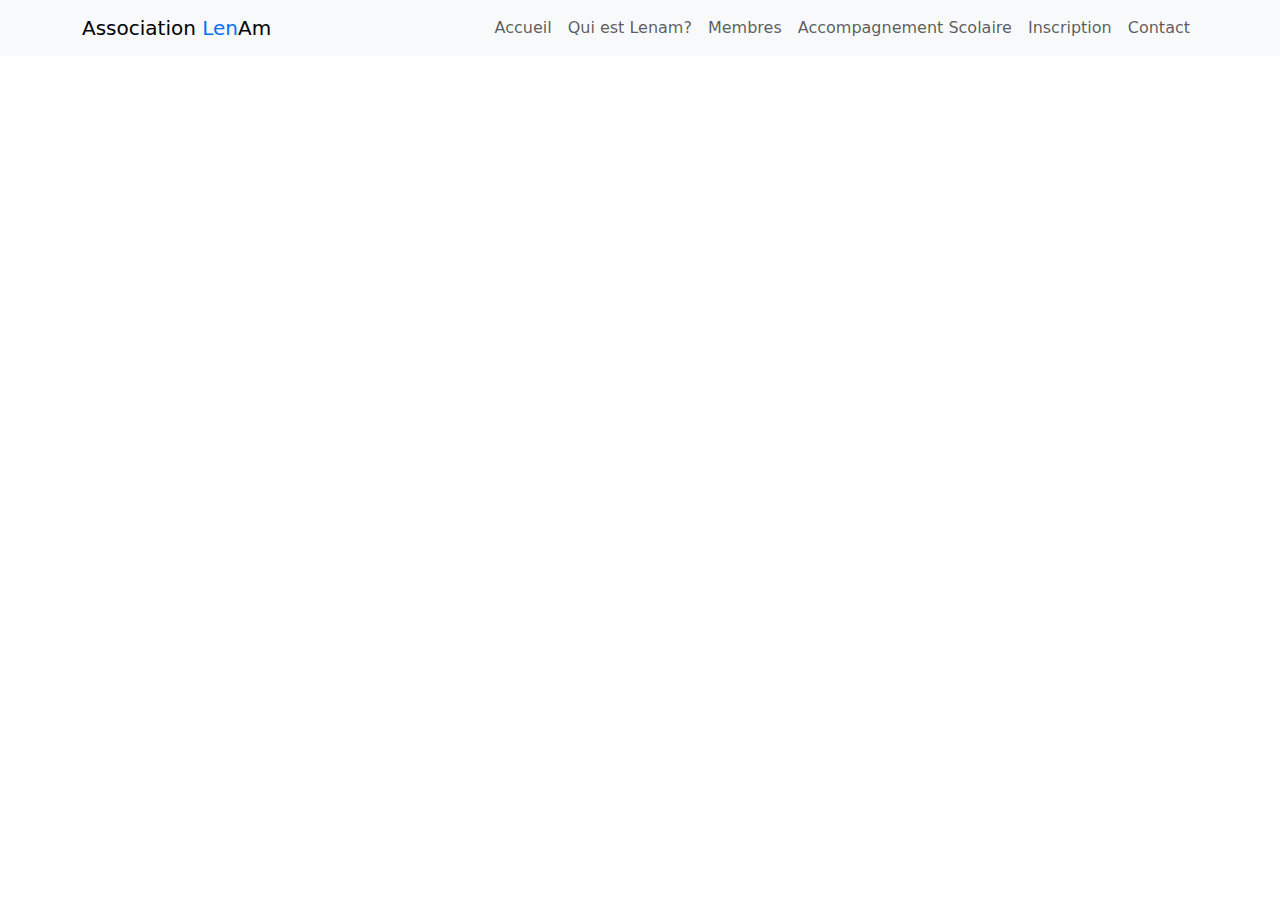
==== Index.html @ febaf5a5 "pub" ====
<!DOCTYPE html>
    <html lang="fr_FR">
        <head>
            <!--META-->
            <meta name="description" content="Accueil - Accueil ...Qui est Lenam ? - ">
            <meta charset="UTF-8">
            <meta http-equiv="X-UA-Compatible" content="IE=edge">
            <meta name="viewport" content="width=device-width, initial-scale=1.0">
            <!-- Bootstrap CSS -->
            <link rel="stylesheet" href="https://cdn.jsdelivr.net/npm/bootstrap-icons@1.7.2/font/bootstrap-icons.css">
            <link href="https://cdn.jsdelivr.net/npm/bootstrap@5.1.3/dist/css/bootstrap.min.css" rel="stylesheet">
            <!-- OUR CSS -->
            <link href="css/style.css" rel="stylesheet">
            <title>ASSOCIATION LENAM</title>
        </head>
        <body>
            <!--Nav-->
            <nav class="navbar navbar-expand-lg navbar-light bg-light fixed-top">
              <div class="container">
                <a class="navbar-brand" href="Index.html">Association <span class="text-primary">Len</span>Am</a>
                <button class="navbar-toggler" type="button" data-bs-toggle="collapse" data-bs-target="#navbarSupportedContent" aria-controls="navbarSupportedContent" aria-expanded="false" aria-label="Toggle navigation">
                  <span class="navbar-toggler-icon"></span>
                </button>
                <div class="collapse navbar-collapse" id="navbarSupportedContent">
                  <ul class="navbar-nav ms-auto mb-2 mb-lg-0"><!-- ms = m - for classes that set margin, s - (start) for classes that set margin-left or padding-left  -->
                    <li class="nav-item">
                      <a class="nav-link" href="Index.html">Accueil</a>
                    </li>
                    <li class="nav-item">
                      <a class="nav-link" href="Pages/Qui-est-Lenam.html">Qui est Lenam?</a>
                    </li>
                    <li class="nav-item">
                      <a class="nav-link" href="Pages/Membres.html">Membres</a>
                    </li>
                    <li class="nav-item">
                      <a class="nav-link" href="#Accompagnement Scolaire">Accompagnement Scolaire</a>
                    </li>
                    <li class="nav-item">
                      <a class="nav-link" href="#Inscription">Inscription</a>
                    </li>
                    <li class="nav-item">
                      <a class="nav-link" href="#Contact">Contact</a>
                    </li>
                  </ul>
                </div>
              </div>
            </nav>
            <!-- END NAV-->
            <!-- Panneau publicitaire -->
            <div id="carouselExampleCaptions" class="carousel slide">
                <div class="carousel-indicators">
                    <button type="button" data-bs-target="#carouselExampleCaptions" data-bs-slide-to="0" class="active" aria-current="true" aria-label="Slide 1"></button>
                    <button type="button" data-bs-target="#carouselExampleCaptions" data-bs-slide-to="1" aria-label="Slide 2"></button>
                    <button type="button" data-bs-target="#carouselExampleCaptions" data-bs-slide-to="2" aria-label="Slide 3"></button>
                </div>
                <div class="carousel-inner">
                    <div class="carousel-item active">
                        <img src="img/thebigchallenge.png" class="d-block w-100" alt="...">
                        <div class="carousel-caption">
                            <h5>Concours "The Big Challenge" <br> du 1er au 15 décembre</h5>
                            <p>Évaluer les connaissances des élèves et la mâitrise des langues avec un jeu-concours.</p>
                            <p><a href="https://www.thebigchallenge.com/fr/teacher/contest/" class="btn btn-primary mt-3">Voir Plus</a></p>
                        </div>
                    </div>
                    <div class="carousel-item">
                        <img src="img/fetedelascience.png" class="d-block w-100" alt="...">
                        <div class="carousel-caption">
                            <h5>LA FÊTE DE LA SCIENCE. <br>OCTOBRE - NOVEMBRE 2023</h5>
                            <br>
                            <p>Le ministère de l'Enseignement supérieur et de la Recherche organise chaque année la Fête de la Science. Cet événement national a pour but de promouvoir la science auprès du grand public. Il lui permet d'aborder gratuitement les sujets scientifiques dans un rapport direct avec ses acteurs.</p>
                            <p><a href="https://www.education.gouv.fr/la-fete-de-la-science-12287" class="btn btn-primary mt-3">Voir Plus</a></p>
                        </div>
                    </div>
                    <div class="carousel-item">
                        <img src="img/walibi.png" class="d-block w-100" alt="...">
                        <div class="carousel-caption">
                            <h5>Walibi le 6/07/2023</h5>
                            <p>Après l'effort le réconfort, Sortie prévue pour le 06/07/2023</p>
                            <p><a href="https://www.walibi.fr/fr/offres-pour-les-groupes?gclid=CjwKCAjwhJukBhBPEiwAniIcNf3JjCBiymu3GFrCdbboQBHFP3o79FPGjR1ll0TzOcKG8zPYqwufCxoC9x8QAvD_BwE&gclsrc=aw.ds" class="btn btn-primary mt-3">Voir Plus</a></p>
                        </div>
                    </div>
                </div>
                <button class="carousel-control-prev" type="button" data-bs-target="#carouselExampleCaptions" data-bs-slide="prev">
                    <span class="carousel-control-prev-icon" aria-hidden="true"></span>
                    <span class="visually-hidden">Précédent</span>
                </button>
                <button class="carousel-control-next" type="button" data-bs-target="#carouselExampleCaptions" data-bs-slide="next">
                    <span class="carousel-control-next-icon" aria-hidden="true"></span>
                    <span class="visually-hidden">Suivant</span>
                </button>
            </div>
            <!--jQuery-->
            <script src="jquery-3.6.0.min.js"></script>
            <!-- Bootstrap JavaScript -->
            <script src="https://cdn.jsdelivr.net/npm/bootstrap@5.1.3/dist/js/bootstrap.bundle.min.js"></script>
        </body>
    </html>
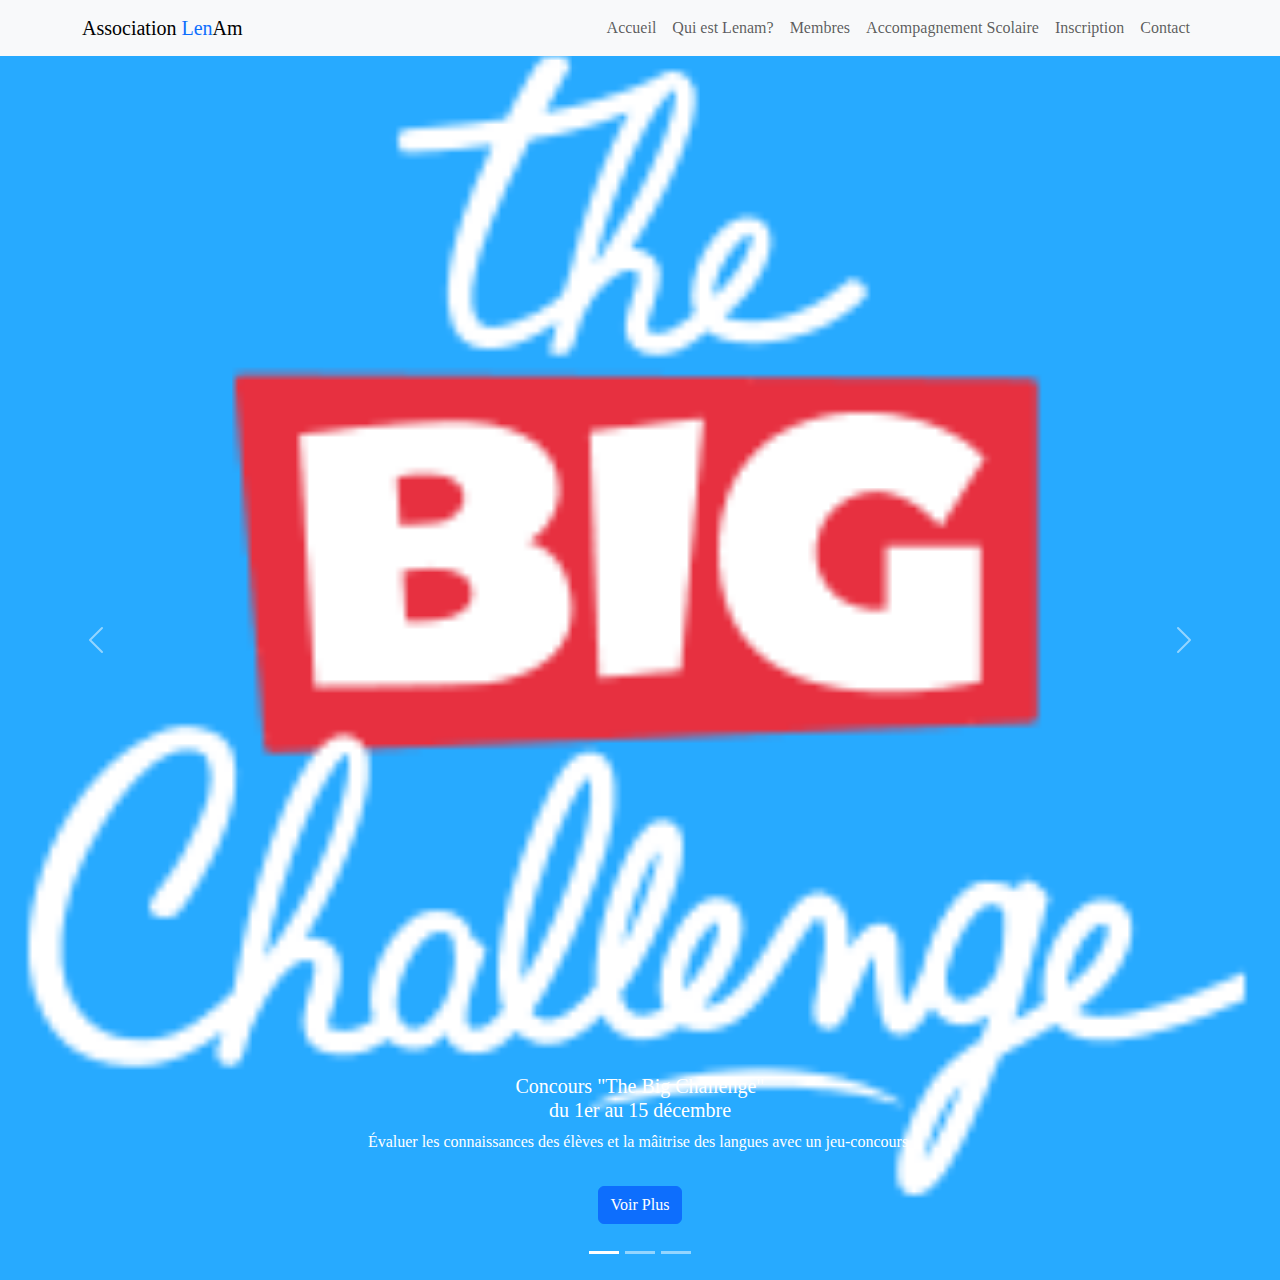
==== commit cd36a6f9: "images" ====
--- a/Index.html
+++ b/Index.html
@@ -55,7 +55,7 @@
                 </div>
                 <div class="carousel-inner">
                     <div class="carousel-item active">
-                        <img src="img/thebigchallenge.png" class="d-block w-100" alt="...">
+                        <img src="images/thebigchallenge.png" class="d-block w-100" alt="...">
                         <div class="carousel-caption">
                             <h5>Concours "The Big Challenge" <br> du 1er au 15 décembre</h5>
                             <p>Évaluer les connaissances des élèves et la mâitrise des langues avec un jeu-concours.</p>
@@ -63,7 +63,7 @@
                         </div>
                     </div>
                     <div class="carousel-item">
-                        <img src="img/fetedelascience.png" class="d-block w-100" alt="...">
+                        <img src="images/fetedelascience.png" class="d-block w-100" alt="...">
                         <div class="carousel-caption">
                             <h5>LA FÊTE DE LA SCIENCE. <br>OCTOBRE - NOVEMBRE 2023</h5>
                             <br>
@@ -72,7 +72,7 @@
                         </div>
                     </div>
                     <div class="carousel-item">
-                        <img src="img/walibi.png" class="d-block w-100" alt="...">
+                        <img src="images/walibi.png" class="d-block w-100" alt="...">
                         <div class="carousel-caption">
                             <h5>Walibi le 6/07/2023</h5>
                             <p>Après l'effort le réconfort, Sortie prévue pour le 06/07/2023</p>
--- a/css/style.css
+++ b/css/style.css
@@ -0,0 +1,7 @@
+*{
+    font-family: montserrat;
+  }
+  body{
+    background: f1fbff;
+    background-color: white;
+  }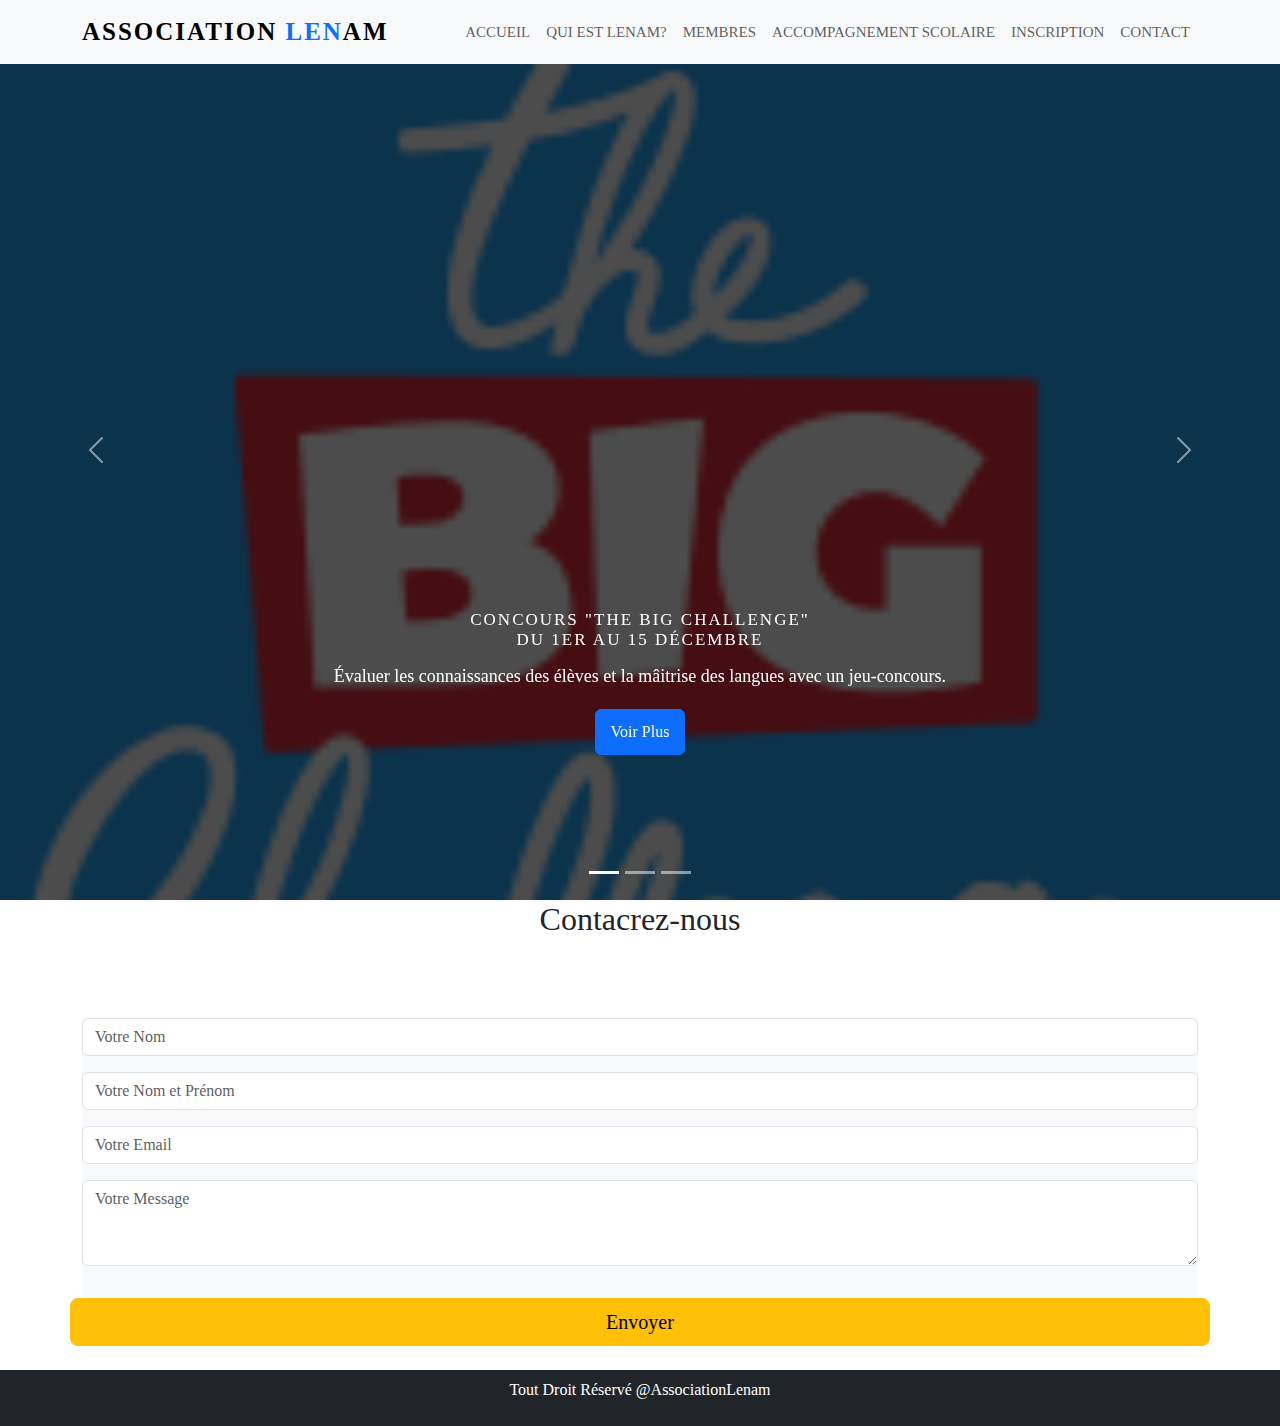
==== commit 588cc6a2: "contact" ====
--- a/Index.html
+++ b/Index.html
@@ -1,97 +1,144 @@
 <!DOCTYPE html>
-    <html lang="fr_FR">
-        <head>
-            <!--META-->
-            <meta name="description" content="Accueil - Accueil ...Qui est Lenam ? - ">
-            <meta charset="UTF-8">
-            <meta http-equiv="X-UA-Compatible" content="IE=edge">
-            <meta name="viewport" content="width=device-width, initial-scale=1.0">
-            <!-- Bootstrap CSS -->
-            <link rel="stylesheet" href="https://cdn.jsdelivr.net/npm/bootstrap-icons@1.7.2/font/bootstrap-icons.css">
-            <link href="https://cdn.jsdelivr.net/npm/bootstrap@5.1.3/dist/css/bootstrap.min.css" rel="stylesheet">
-            <!-- OUR CSS -->
-            <link href="css/style.css" rel="stylesheet">
-            <title>ASSOCIATION LENAM</title>
-        </head>
-        <body>
-            <!--Nav-->
-            <nav class="navbar navbar-expand-lg navbar-light bg-light fixed-top">
-              <div class="container">
-                <a class="navbar-brand" href="Index.html">Association <span class="text-primary">Len</span>Am</a>
-                <button class="navbar-toggler" type="button" data-bs-toggle="collapse" data-bs-target="#navbarSupportedContent" aria-controls="navbarSupportedContent" aria-expanded="false" aria-label="Toggle navigation">
-                  <span class="navbar-toggler-icon"></span>
-                </button>
-                <div class="collapse navbar-collapse" id="navbarSupportedContent">
-                  <ul class="navbar-nav ms-auto mb-2 mb-lg-0"><!-- ms = m - for classes that set margin, s - (start) for classes that set margin-left or padding-left  -->
-                    <li class="nav-item">
-                      <a class="nav-link" href="Index.html">Accueil</a>
-                    </li>
-                    <li class="nav-item">
-                      <a class="nav-link" href="Pages/Qui-est-Lenam.html">Qui est Lenam?</a>
-                    </li>
-                    <li class="nav-item">
-                      <a class="nav-link" href="Pages/Membres.html">Membres</a>
-                    </li>
-                    <li class="nav-item">
-                      <a class="nav-link" href="#Accompagnement Scolaire">Accompagnement Scolaire</a>
-                    </li>
-                    <li class="nav-item">
-                      <a class="nav-link" href="#Inscription">Inscription</a>
-                    </li>
-                    <li class="nav-item">
-                      <a class="nav-link" href="#Contact">Contact</a>
-                    </li>
-                  </ul>
+  <html lang="fr_FR">
+    <head>
+      <!--META-->
+      <meta name="description" content="Accueil - Accueil ...Qui est Lenam ? - ">
+      <meta charset="UTF-8">
+      <meta http-equiv="X-UA-Compatible" content="IE=edge">
+      <meta name="viewport" content="width=device-width, initial-scale=1.0">
+      <!-- Bootstrap CSS -->
+      <link rel="stylesheet" href="https://cdn.jsdelivr.net/npm/bootstrap-icons@1.7.2/font/bootstrap-icons.css">
+      <link href="https://cdn.jsdelivr.net/npm/bootstrap@5.1.3/dist/css/bootstrap.min.css" rel="stylesheet">
+      <!-- OUR CSS -->
+      <link href="css/style.css" rel="stylesheet">
+      <title>ASSOCIATION LENAM</title>
+    </head>
+    <body>
+      <!--Nav-->
+      <nav class="navbar navbar-expand-lg navbar-light bg-light fixed-top">
+        <div class="container">
+          <a class="navbar-brand" href="Index.html">Association <span class="text-primary">Len</span>Am</a>
+          <button class="navbar-toggler" type="button" data-bs-toggle="collapse" data-bs-target="#navbarSupportedContent" aria-controls="navbarSupportedContent" aria-expanded="false" aria-label="Toggle navigation">
+            <span class="navbar-toggler-icon"></span>
+          </button>
+          <div class="collapse navbar-collapse" id="navbarSupportedContent">
+            <ul class="navbar-nav ms-auto mb-2 mb-lg-0"><!-- ms = m - for classes that set margin, s - (start) for classes that set margin-left or padding-left  -->
+              <li class="nav-item">
+                <a class="nav-link" href="Index.html">Accueil</a>
+              </li>
+              <li class="nav-item">
+                <a class="nav-link" href="Pages/Qui-est-Lenam.html">Qui est Lenam?</a>
+              </li>
+              <li class="nav-item">
+                <a class="nav-link" href="Pages/Membres.html">Membres</a>
+              </li>
+              <li class="nav-item">
+                <a class="nav-link" href="#Accompagnement Scolaire">Accompagnement Scolaire</a>
+              </li>
+              <li class="nav-item">
+                <a class="nav-link" href="#Inscription">Inscription</a>
+              </li>
+              <li class="nav-item">
+                <a class="nav-link" href="#Contact">Contact</a>
+              </li>
+            </ul>
+          </div>
+        </div>
+      </nav>
+      <!-- END NAV-->
+      <!-- Panneau publicitaire -->
+      <div id="carouselExampleCaptions" class="carousel slide">
+        <div class="carousel-indicators">
+          <button type="button" data-bs-target="#carouselExampleCaptions" data-bs-slide-to="0" class="active" aria-current="true" aria-label="Slide 1"></button>
+          <button type="button" data-bs-target="#carouselExampleCaptions" data-bs-slide-to="1" aria-label="Slide 2"></button>
+          <button type="button" data-bs-target="#carouselExampleCaptions" data-bs-slide-to="2" aria-label="Slide 3"></button>
+        </div>
+        <div class="carousel-inner">
+          <div class="carousel-item active">
+            <img src="images/thebigchallenge.png" class="d-block w-100" alt="...">
+            <div class="carousel-caption">
+              <h5>Concours "The Big Challenge" <br> du 1er au 15 décembre</h5>
+              <p>Évaluer les connaissances des élèves et la mâitrise des langues avec un jeu-concours.</p>
+              <p><a href="https://www.thebigchallenge.com/fr/teacher/contest/" class="btn btn-primary mt-3">Voir Plus</a></p>
+            </div>
+          </div>
+          <div class="carousel-item">
+            <img src="images/fetedelascience.png" class="d-block w-100" alt="...">
+            <div class="carousel-caption">
+              <h5>LA FÊTE DE LA SCIENCE. <br>OCTOBRE - NOVEMBRE 2023</h5>
+              <br>
+              <p>Le ministère de l'Enseignement supérieur et de la Recherche organise chaque année la Fête de la Science. Cet événement national a pour but de promouvoir la science auprès du grand public. Il lui permet d'aborder gratuitement les sujets scientifiques dans un rapport direct avec ses acteurs.</p>
+              <p><a href="https://www.education.gouv.fr/la-fete-de-la-science-12287" class="btn btn-primary mt-3">Voir Plus</a></p>
+            </div>
+          </div>
+          <div class="carousel-item">
+            <img src="images/walibi.png" class="d-block w-100" alt="...">
+            <div class="carousel-caption">
+              <h5>Walibi le 6/07/2023</h5>
+              <p>Après l'effort le réconfort, Sortie prévue pour le 06/07/2023</p>
+              <p><a href="https://www.walibi.fr/fr/offres-pour-les-groupes?gclid=CjwKCAjwhJukBhBPEiwAniIcNf3JjCBiymu3GFrCdbboQBHFP3o79FPGjR1ll0TzOcKG8zPYqwufCxoC9x8QAvD_BwE&gclsrc=aw.ds" class="btn btn-primary mt-3">Voir Plus</a></p>
+            </div>
+          </div>
+        </div>
+        <button class="carousel-control-prev" type="button" data-bs-target="#carouselExampleCaptions" data-bs-slide="prev">
+          <span class="carousel-control-prev-icon" aria-hidden="true"></span>
+          <span class="visually-hidden">Précédent</span>
+        </button>
+        <button class="carousel-control-next" type="button" data-bs-target="#carouselExampleCaptions" data-bs-slide="next">
+          <span class="carousel-control-next-icon" aria-hidden="true"></span>
+          <span class="visually-hidden">Suivant</span>
+        </button>
+      </div>
+      <!-- Contact section -->
+      <section id="#" class="contact section-padding">
+        <div class="container">
+          <div class="row">
+            <div class="col-md-12">
+              <div class="section-header text-center pb-5">
+                <h2>Contacrez-nous</h2>
+              </div>
+            </div>
+          </div>
+          <div class="row m-0">
+            <div class="col-md-12 p-0 pt-4 pb-4">
+              <form action="#" class="bg-light p-4.m-auto">
+                <div class="row">
+                  <div class="col-md-12">
+                    <div class="mb-3">
+                      <input type="text" class="form-control" required placeholder="Votre Nom">
+                    </div>
+                  </div>
+                  <div class="col-md-12">
+                    <div class="mb-3">
+                      <input type="text" class="form-control" required placeholder="Votre Nom et Prénom">
+                    </div>
+                  </div>
+                  <div class="col-md-12">
+                    <div class="mb-3">
+                      <input type="email" class="form-control" required placeholder="Votre Email">
+                    </div>
+                  </div>
+                  <div class="col-md-12">
+                    <div class="mb-3">
+                      <textarea rows="3" required class="form-control" placeholder="Votre Message"></textarea>
+                    </div>
+                  </div>
+                  <button class="btn btn-warning btn-lg btn-block mt-3">Envoyer</button>
                 </div>
-              </div>
-            </nav>
-            <!-- END NAV-->
-            <!-- Panneau publicitaire -->
-            <div id="carouselExampleCaptions" class="carousel slide">
-                <div class="carousel-indicators">
-                    <button type="button" data-bs-target="#carouselExampleCaptions" data-bs-slide-to="0" class="active" aria-current="true" aria-label="Slide 1"></button>
-                    <button type="button" data-bs-target="#carouselExampleCaptions" data-bs-slide-to="1" aria-label="Slide 2"></button>
-                    <button type="button" data-bs-target="#carouselExampleCaptions" data-bs-slide-to="2" aria-label="Slide 3"></button>
-                </div>
-                <div class="carousel-inner">
-                    <div class="carousel-item active">
-                        <img src="images/thebigchallenge.png" class="d-block w-100" alt="...">
-                        <div class="carousel-caption">
-                            <h5>Concours "The Big Challenge" <br> du 1er au 15 décembre</h5>
-                            <p>Évaluer les connaissances des élèves et la mâitrise des langues avec un jeu-concours.</p>
-                            <p><a href="https://www.thebigchallenge.com/fr/teacher/contest/" class="btn btn-primary mt-3">Voir Plus</a></p>
-                        </div>
-                    </div>
-                    <div class="carousel-item">
-                        <img src="images/fetedelascience.png" class="d-block w-100" alt="...">
-                        <div class="carousel-caption">
-                            <h5>LA FÊTE DE LA SCIENCE. <br>OCTOBRE - NOVEMBRE 2023</h5>
-                            <br>
-                            <p>Le ministère de l'Enseignement supérieur et de la Recherche organise chaque année la Fête de la Science. Cet événement national a pour but de promouvoir la science auprès du grand public. Il lui permet d'aborder gratuitement les sujets scientifiques dans un rapport direct avec ses acteurs.</p>
-                            <p><a href="https://www.education.gouv.fr/la-fete-de-la-science-12287" class="btn btn-primary mt-3">Voir Plus</a></p>
-                        </div>
-                    </div>
-                    <div class="carousel-item">
-                        <img src="images/walibi.png" class="d-block w-100" alt="...">
-                        <div class="carousel-caption">
-                            <h5>Walibi le 6/07/2023</h5>
-                            <p>Après l'effort le réconfort, Sortie prévue pour le 06/07/2023</p>
-                            <p><a href="https://www.walibi.fr/fr/offres-pour-les-groupes?gclid=CjwKCAjwhJukBhBPEiwAniIcNf3JjCBiymu3GFrCdbboQBHFP3o79FPGjR1ll0TzOcKG8zPYqwufCxoC9x8QAvD_BwE&gclsrc=aw.ds" class="btn btn-primary mt-3">Voir Plus</a></p>
-                        </div>
-                    </div>
-                </div>
-                <button class="carousel-control-prev" type="button" data-bs-target="#carouselExampleCaptions" data-bs-slide="prev">
-                    <span class="carousel-control-prev-icon" aria-hidden="true"></span>
-                    <span class="visually-hidden">Précédent</span>
-                </button>
-                <button class="carousel-control-next" type="button" data-bs-target="#carouselExampleCaptions" data-bs-slide="next">
-                    <span class="carousel-control-next-icon" aria-hidden="true"></span>
-                    <span class="visually-hidden">Suivant</span>
-                </button>
+              </form>
             </div>
-            <!--jQuery-->
-            <script src="jquery-3.6.0.min.js"></script>
-            <!-- Bootstrap JavaScript -->
-            <script src="https://cdn.jsdelivr.net/npm/bootstrap@5.1.3/dist/js/bootstrap.bundle.min.js"></script>
-        </body>
-    </html>+          </div>
+        </div>
+      </section>
+      <!-- footer -->
+      <footer class="bg-dark p-2 text-center">
+        <div class="container">
+          <p class="text-white">Tout Droit Réservé @AssociationLenam</p>
+        </div>
+      </footer>
+      <!--jQuery-->
+      <script src="jquery-3.6.0.min.js"></script>
+      <!-- Bootstrap JavaScript -->
+      <script src="https://cdn.jsdelivr.net/npm/bootstrap@5.1.3/dist/js/bootstrap.bundle.min.js"></script>
+    </body>
+  </html>--- a/css/style.css
+++ b/css/style.css
@@ -4,4 +4,66 @@
   body{
     background: f1fbff;
     background-color: white;
+  }
+  /*Mobile first*/
+  
+  /*navbar*/
+.navbar-nav{
+    text-align: center;
+  }
+  .navbar-nav a{
+    font-size: 15px;
+    text-transform: uppercase;
+    font-weight: 500;
+  }
+  /* Association Lenam*/
+  .navbar-light .navbar-brand{
+    color: #000;
+    font-size: 25px;
+    text-transform: uppercase;
+    font-weight: 700;
+    letter-spacing: 2px;
+  }
+  .navbar-light .navbar-light:focus,
+.navbar-light .navbar-light:hover{
+  color: #000;
+}
+.navbar-light .navbar-nav .navbar-link{
+  color: #000;
+}
+/*Panneau publicitaire*/
+.carousel-item{
+    height: 100vh;
+    min-height: 300px;
+  }
+  /*Envoyer en avant le texte*/
+  .carousel-caption{
+    bottom: 125px;
+    z-index: 2;
+  }
+  .carousel-caption h5{
+    font-size: 17px;
+    text-transform: uppercase;
+    letter-spacing: 2px;
+    margin-top: 25px;
+  }
+  .carousel-caption a{
+    padding: 10px 15px;
+  }
+  .carousel-caption p{
+    width: 100%;
+    margin: auto;
+    font-size: 18px;
+    line-height: 1.9;
+  }
+  /*Assombrir plus transparance*/
+.carousel-inner::before{
+    content: '';
+    position: absolute;
+    width: 100%;
+    height: 100%;
+    top: 0;
+    left: 0;
+    background: rgba(0,0,0,0.7);
+    z-index: 1;
   }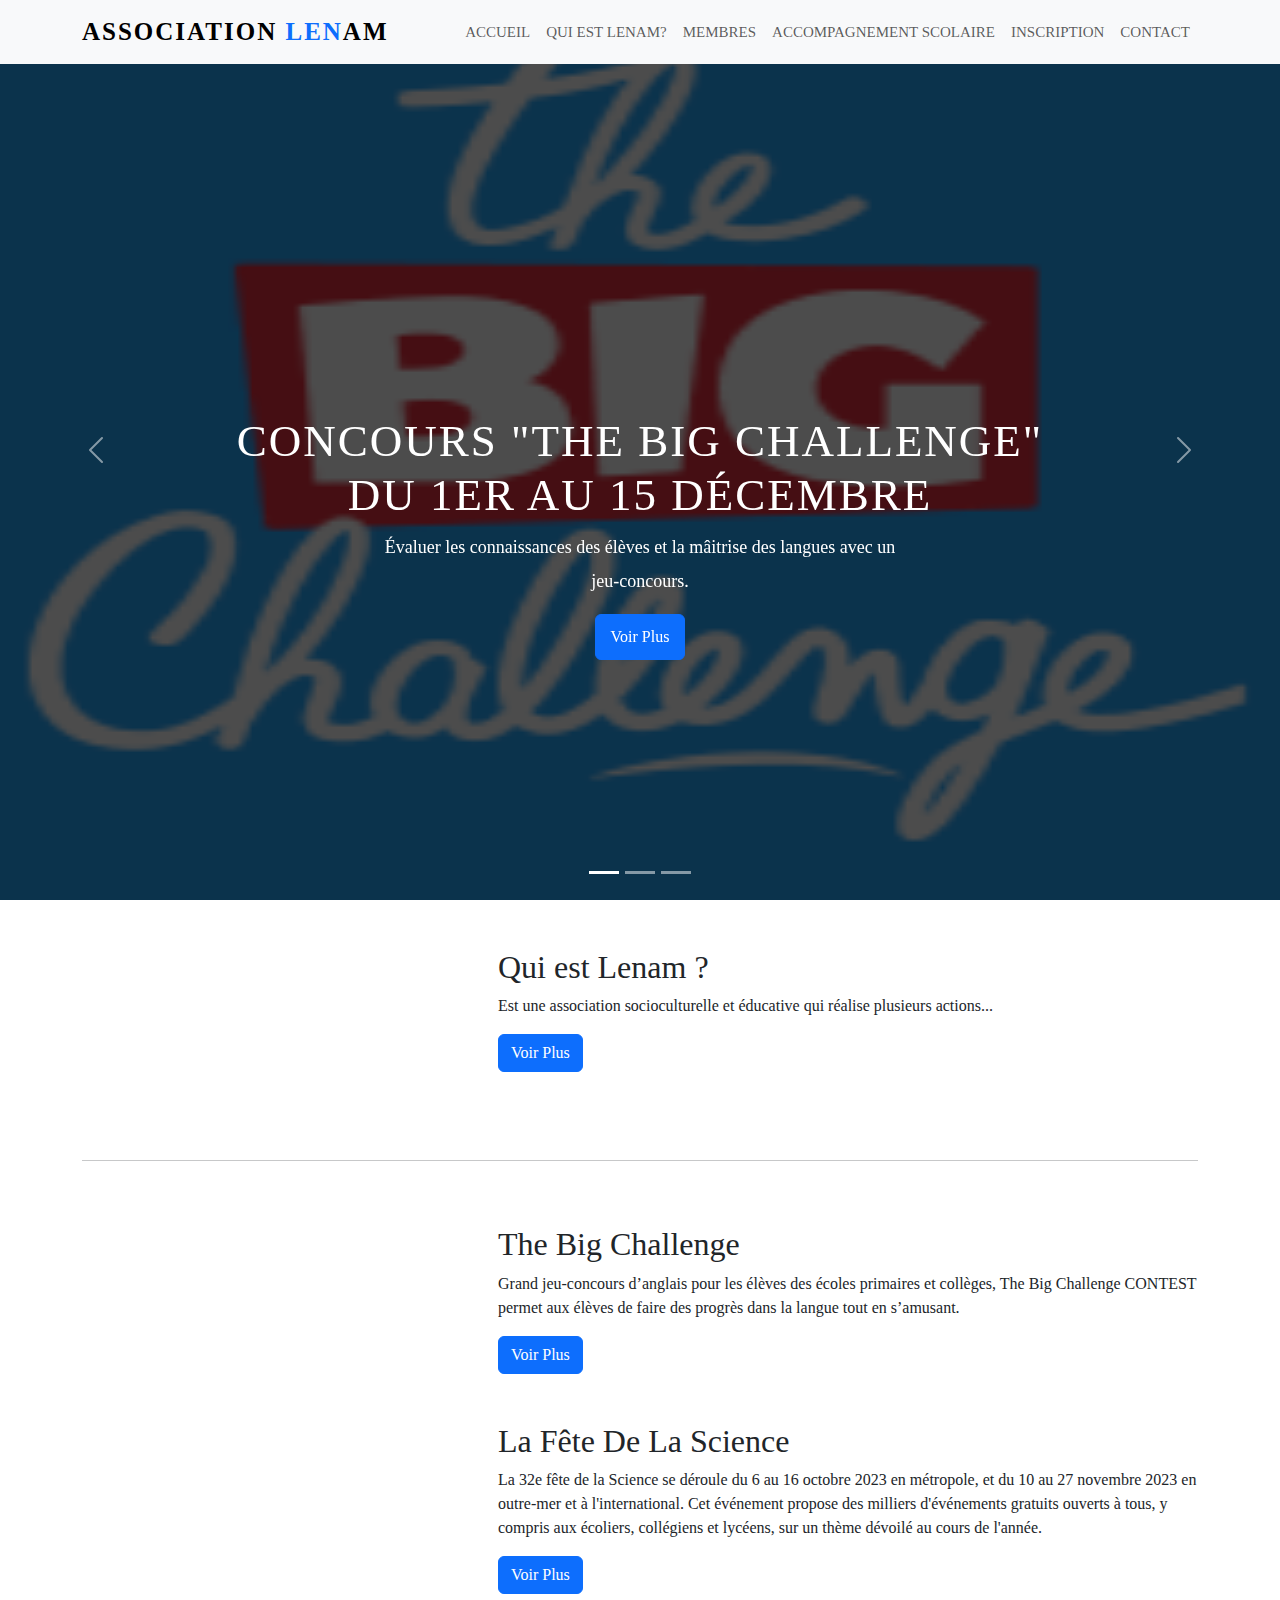
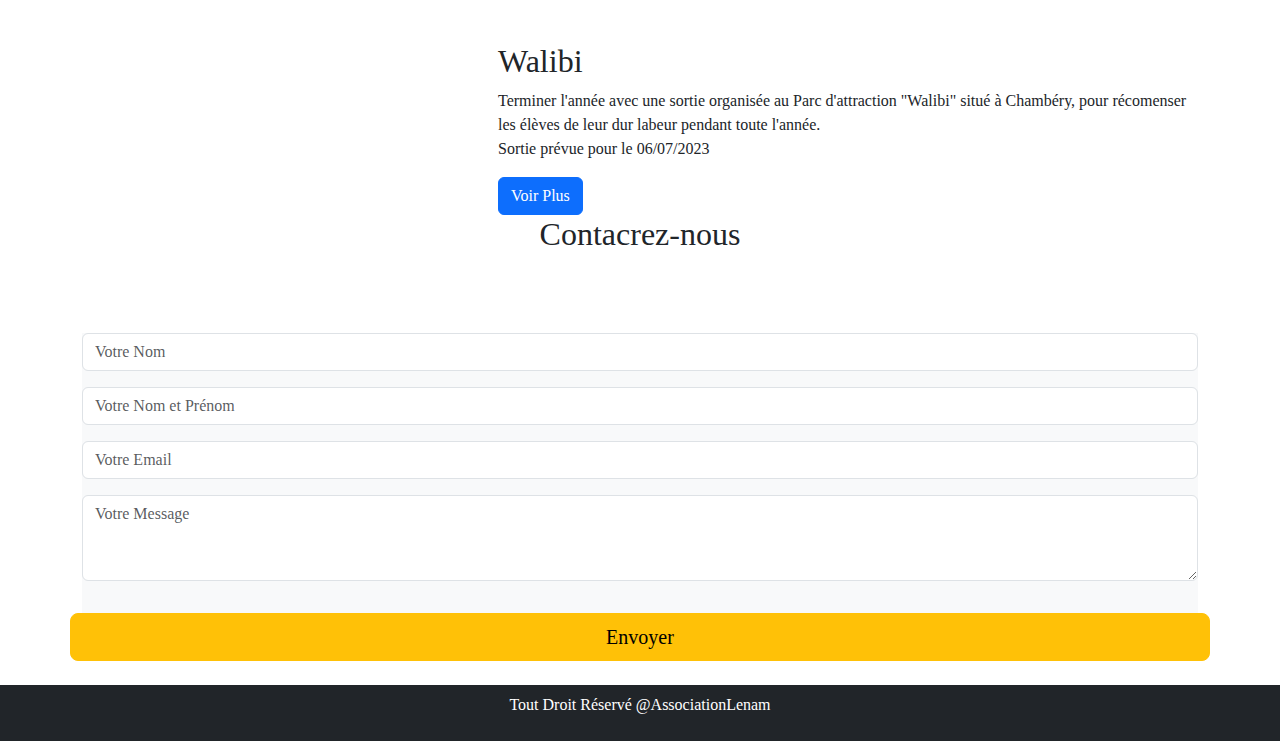
==== commit be4236c9: "css section + responsive" ====
--- a/Index.html
+++ b/Index.html
@@ -27,10 +27,10 @@
                 <a class="nav-link" href="Index.html">Accueil</a>
               </li>
               <li class="nav-item">
-                <a class="nav-link" href="Pages/Qui-est-Lenam.html">Qui est Lenam?</a>
+                <a class="nav-link" href="pages-html/Quiestlenam.html">Qui est Lenam?</a>
               </li>
               <li class="nav-item">
-                <a class="nav-link" href="Pages/Membres.html">Membres</a>
+                <a class="nav-link" href="pages-html/">Membres</a>
               </li>
               <li class="nav-item">
                 <a class="nav-link" href="#Accompagnement Scolaire">Accompagnement Scolaire</a>
@@ -89,6 +89,61 @@
           <span class="visually-hidden">Suivant</span>
         </button>
       </div>
+      <!-- Section -->
+      <section id="about" class="about section-padding">
+        <div class="container">
+          <div class="row">
+            <div class="col-lg-4 col-md-12 col-12">
+              <img src="img/img.jpg" alt="" class="img-fluid">
+            </div>
+            <div class="col-lg-8 col-md-12 col-12 ps-lg-5 mt-md-5">
+              <div class="about-text">
+                <h2>Qui est Lenam ?</h2>
+                <p>Est une association socioculturelle et éducative qui réalise plusieurs actions...</p>
+                <a href="Pages/Qui-est-Lenam.html" class="btn btn-primary">Voir Plus</a>
+              </div>
+            </div>
+          </div>
+          <br><br><br>
+          <hr>
+          <div class="row">
+            <div class="col-lg-4 col-md-12 col-12">
+              <img src="img/thebigchallenge.png" alt="" class="img-fluid">
+            </div>
+            <div class="col-lg-8 col-md-12 col-12 ps-lg-5 mt-md-5">
+              <div class="about-text">
+                <h2>The Big Challenge</h2>
+                <p>Grand jeu-concours d’anglais pour les élèves des écoles primaires et collèges, The Big Challenge CONTEST permet aux élèves de faire des progrès dans la langue tout en s’amusant.</p>
+                <a href="https://www.thebigchallenge.com/fr/teacher/contest/" class="btn btn-primary">Voir Plus</a>
+              </div>
+            </div>
+          </div>
+          <div class="row">
+            <div class="col-lg-4 col-md-12 col-12">
+              <img src="img/fetedelascience.png" alt="" class="img-fluid">
+            </div>
+            <div class="col-lg-8 col-md-12 col-12 ps-lg-5 mt-md-5">
+              <div class="about-text">
+                <h2>La Fête De La Science</h2>
+                <p>La 32e fête de la Science se déroule du 6 au 16 octobre 2023 en métropole, et du 10 au 27 novembre 2023 en outre-mer et à l'international. Cet événement propose des milliers d'événements gratuits ouverts à tous, y compris aux écoliers, collégiens et lycéens, sur un thème dévoilé au cours de l'année.</p>
+                <a href="Pages/Qui-est-Lenam.html" class="btn btn-primary">Voir Plus</a>
+              </div>
+            </div>
+          </div>
+          <div class="row">
+            <div class="col-lg-4 col-md-12 col-12">
+              <img src="img/walibi.png" alt="" class="img-fluid">
+            </div>
+            <div class="col-lg-8 col-md-12 col-12 ps-lg-5 mt-md-5">
+              <div class="about-text">
+                <h2>Walibi</h2>
+                <p>Terminer l'année avec une sortie organisée au Parc d'attraction "Walibi" situé à Chambéry, pour récomenser les élèves de leur dur labeur pendant toute l'année.<br> Sortie prévue pour le 06/07/2023</p>
+                <a href="Pages/Qui-est-Lenam.html" class="btn btn-primary">Voir Plus</a>
+              </div>
+            </div>
+          </div>
+        </div>
+      </section>
       <!-- Contact section -->
       <section id="#" class="contact section-padding">
         <div class="container">
--- a/css/style.css
+++ b/css/style.css
@@ -66,4 +66,67 @@
     left: 0;
     background: rgba(0,0,0,0.7);
     z-index: 1;
-  }+  }
+  /*Sections*/
+  .about-text{
+    padding-top: 50px;
+  
+  }
+  .card{
+    margin-bottom: 30px;
+  }
+  .w-100{
+    height: 100vh;
+  }
+  .objectif .card-body i{
+    font-size: 50px;
+  }
+  .Activity .card{
+    box-shadow: 15px 15px 40px rgba(0,0,0,0.15);
+  }
+  .team .card-body i{
+    font-size: 20px;
+  }
+  .team .card{
+    box-shadow: 15px 15px 40px rgba(0,0,0,0.15);
+  }
+
+  /*Responsive*/
+
+/*Tablet*/
+@media only screen and (min-width: 768px){
+  .navbar-nav{
+    text-align: left;
+  }  
+  .carousel-caption{
+      bottom: 370px;
+    }
+    .carousel-caption p{
+      width: 100%;
+    }
+    .about-text{
+      padding-top: 0px;
+    }
+    .card{
+      margin-bottom: 30px;
+    }
+    .img-area i{
+      width: 100%;
+    }
+}
+
+/*deskpost*/
+@media only screen and (min-width:570px) {
+  .carousel-caption{
+  bottom: 220px;
+  }
+  .carousel-caption h5{
+    font-size: 45px;
+  }
+  .carousel-caption p{
+    width: 60%;
+  }
+  .about-text{
+    padding-top: 0px;
+  }
+}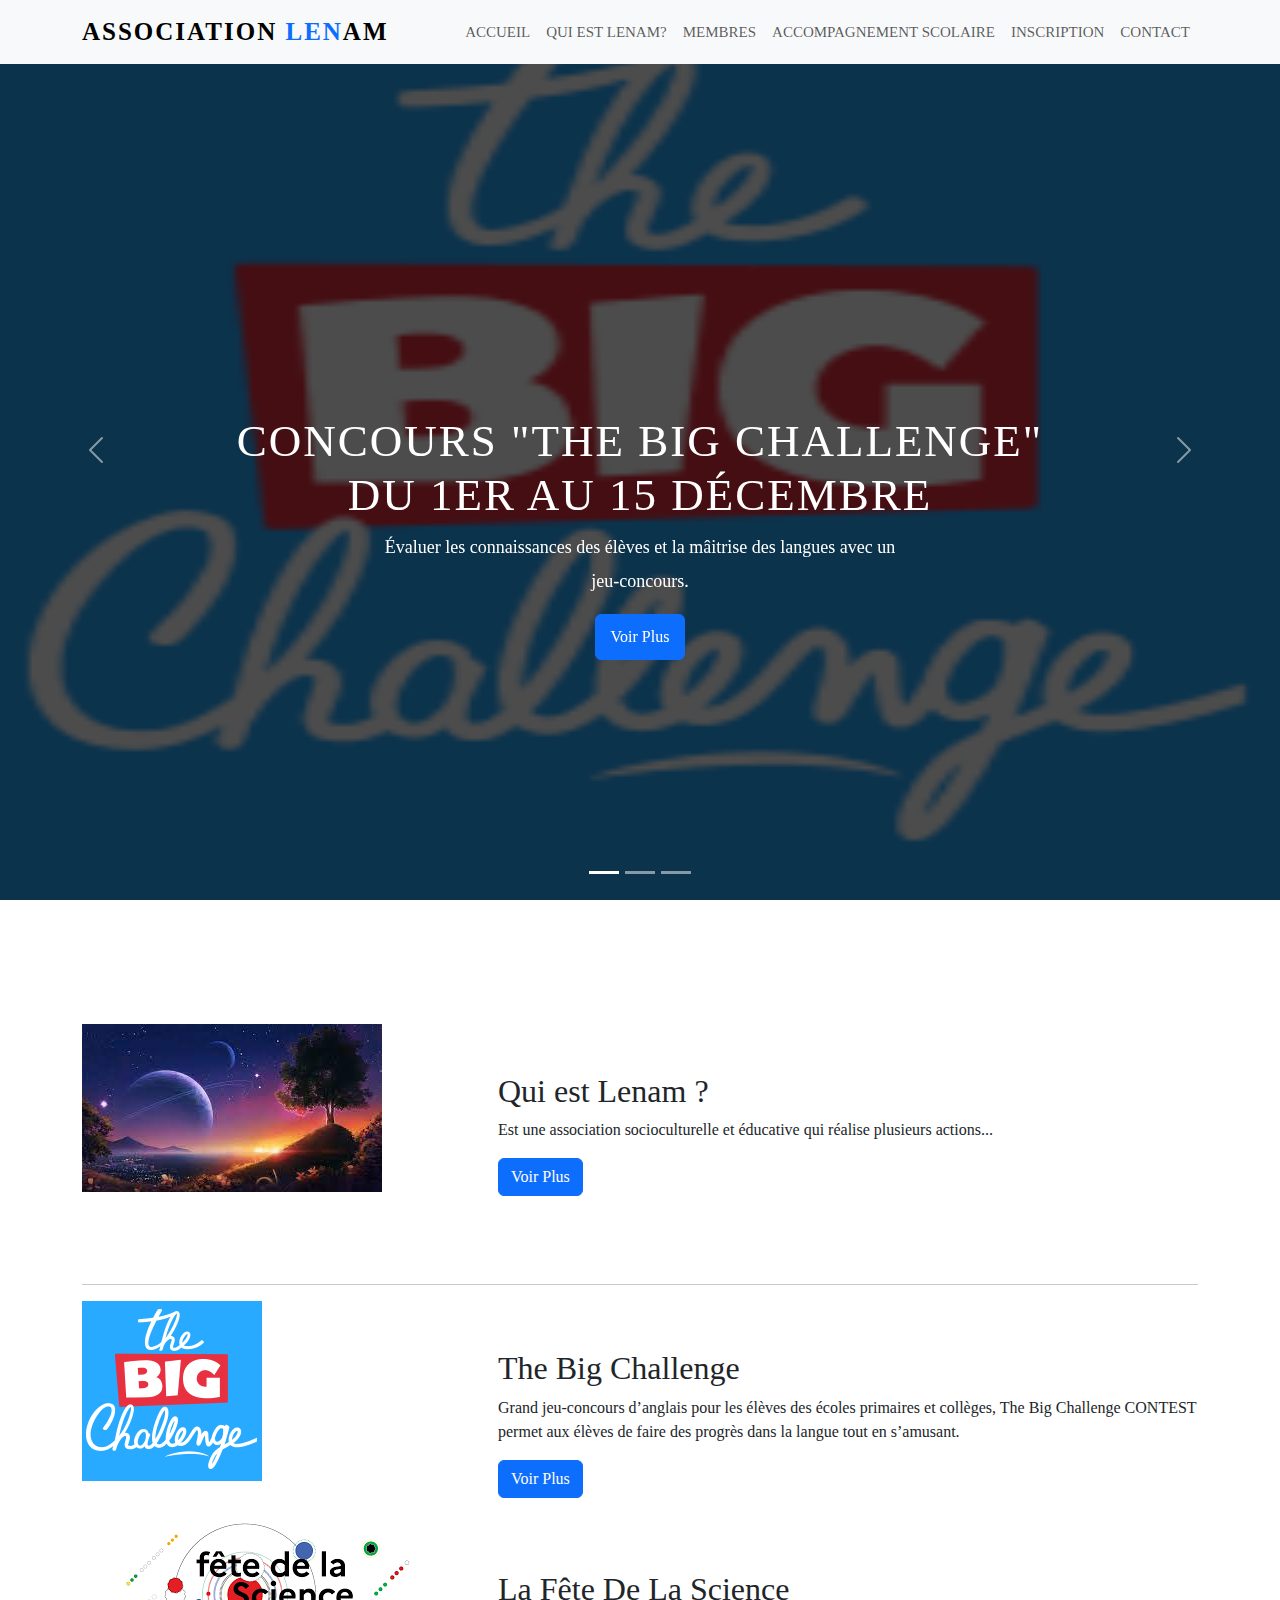
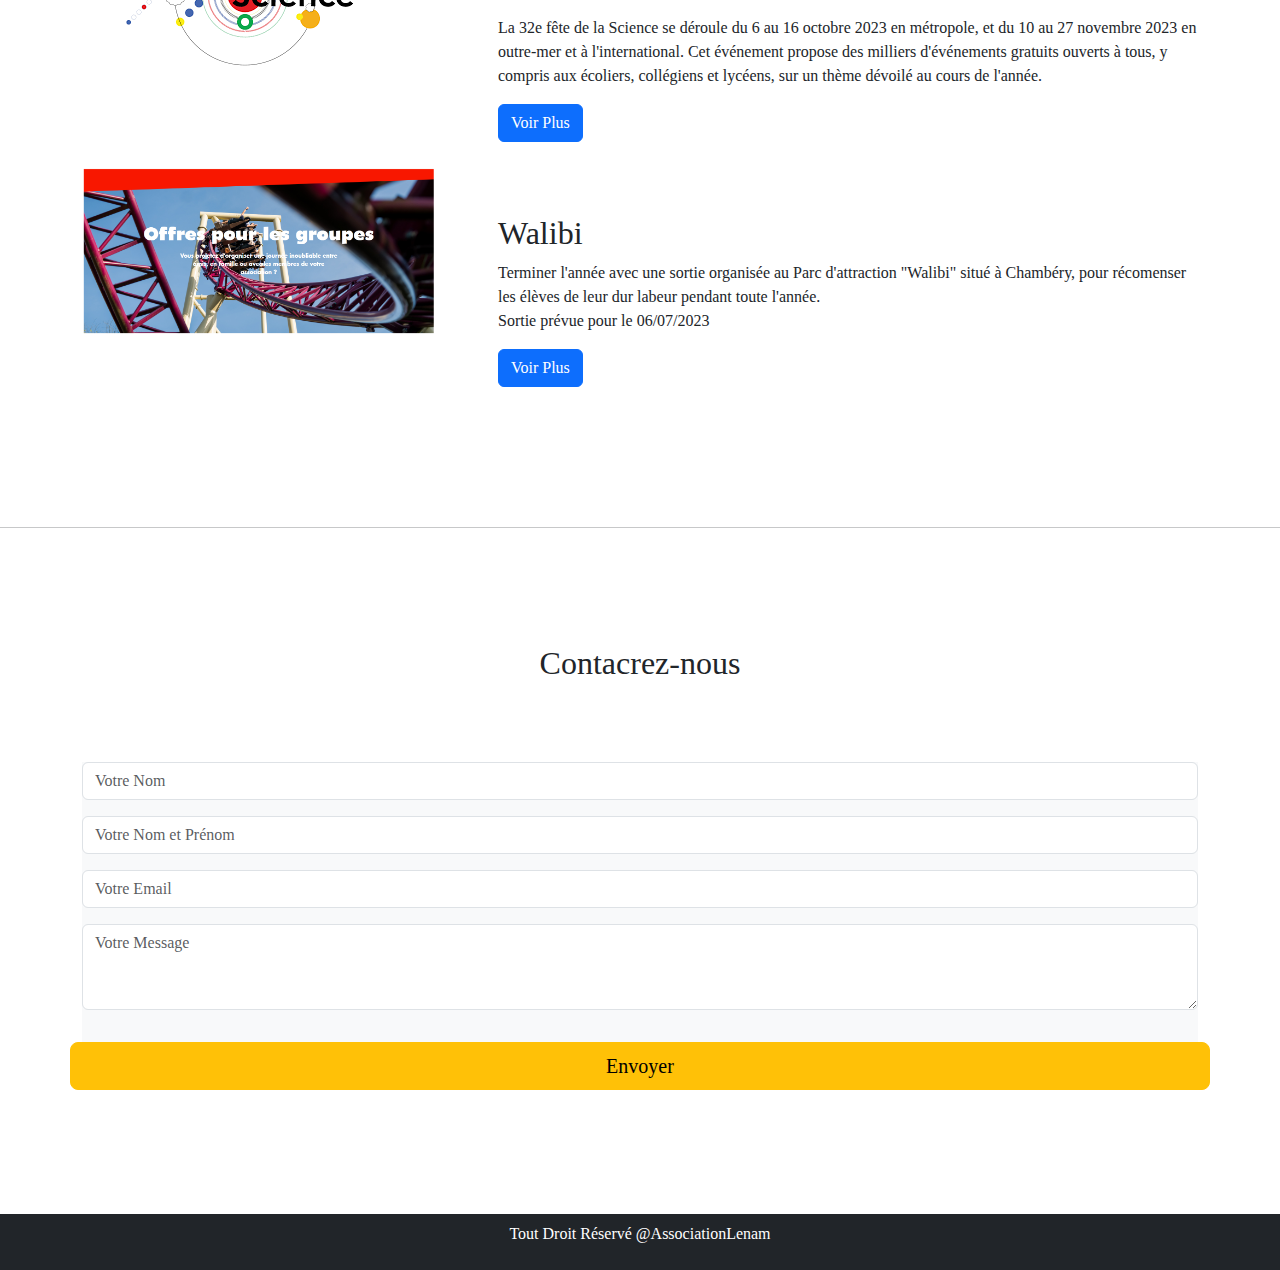
==== commit 7960b369: "final" ====
--- a/Index.html
+++ b/Index.html
@@ -30,7 +30,7 @@
                 <a class="nav-link" href="pages-html/Quiestlenam.html">Qui est Lenam?</a>
               </li>
               <li class="nav-item">
-                <a class="nav-link" href="pages-html/">Membres</a>
+                <a class="nav-link" href="pages-html/Membres.html">Membres</a>
               </li>
               <li class="nav-item">
                 <a class="nav-link" href="#Accompagnement Scolaire">Accompagnement Scolaire</a>
@@ -89,18 +89,19 @@
           <span class="visually-hidden">Suivant</span>
         </button>
       </div>
+      <br>
       <!-- Section -->
       <section id="about" class="about section-padding">
         <div class="container">
           <div class="row">
             <div class="col-lg-4 col-md-12 col-12">
-              <img src="img/img.jpg" alt="" class="img-fluid">
+              <img src="images/img.jpg" alt="" class="img-fluid">
             </div>
             <div class="col-lg-8 col-md-12 col-12 ps-lg-5 mt-md-5">
               <div class="about-text">
                 <h2>Qui est Lenam ?</h2>
                 <p>Est une association socioculturelle et éducative qui réalise plusieurs actions...</p>
-                <a href="Pages/Qui-est-Lenam.html" class="btn btn-primary">Voir Plus</a>
+                <a href="pages-html/Quiestlenam.html" class="btn btn-primary">Voir Plus</a>
               </div>
             </div>
           </div>
@@ -108,7 +109,7 @@
           <hr>
           <div class="row">
             <div class="col-lg-4 col-md-12 col-12">
-              <img src="img/thebigchallenge.png" alt="" class="img-fluid">
+              <img src="images/thebigchallenge.png" alt="" class="img-fluid">
             </div>
             <div class="col-lg-8 col-md-12 col-12 ps-lg-5 mt-md-5">
               <div class="about-text">
@@ -118,32 +119,36 @@
               </div>
             </div>
           </div>
-          <div class="row">
-            <div class="col-lg-4 col-md-12 col-12">
-              <img src="img/fetedelascience.png" alt="" class="img-fluid">
+          <br>
+          <div class="row">
+            <div class="col-lg-4 col-md-12 col-12">
+              <img src="images/fetedelascience.png" alt="" class="img-fluid">
             </div>
             <div class="col-lg-8 col-md-12 col-12 ps-lg-5 mt-md-5">
               <div class="about-text">
                 <h2>La Fête De La Science</h2>
                 <p>La 32e fête de la Science se déroule du 6 au 16 octobre 2023 en métropole, et du 10 au 27 novembre 2023 en outre-mer et à l'international. Cet événement propose des milliers d'événements gratuits ouverts à tous, y compris aux écoliers, collégiens et lycéens, sur un thème dévoilé au cours de l'année.</p>
-                <a href="Pages/Qui-est-Lenam.html" class="btn btn-primary">Voir Plus</a>
-              </div>
-            </div>
-          </div>
-          <div class="row">
-            <div class="col-lg-4 col-md-12 col-12">
-              <img src="img/walibi.png" alt="" class="img-fluid">
+                <a href="pages-html/" class="btn btn-primary">Voir Plus</a>
+              </div>
+            </div>
+          </div>
+          <br>
+          <div class="row">
+            <div class="col-lg-4 col-md-12 col-12">
+              <img src="images/walibi.png" alt="" class="img-fluid">
             </div>
             <div class="col-lg-8 col-md-12 col-12 ps-lg-5 mt-md-5">
               <div class="about-text">
                 <h2>Walibi</h2>
                 <p>Terminer l'année avec une sortie organisée au Parc d'attraction "Walibi" situé à Chambéry, pour récomenser les élèves de leur dur labeur pendant toute l'année.<br> Sortie prévue pour le 06/07/2023</p>
-                <a href="Pages/Qui-est-Lenam.html" class="btn btn-primary">Voir Plus</a>
+                <a href="Pages/Quiestlenam.html" class="btn btn-primary">Voir Plus</a>
               </div>
             </div>
           </div>
         </div>
       </section>
+      <br>
+      <hr>
       <!-- Contact section -->
       <section id="#" class="contact section-padding">
         <div class="container">
--- a/css/style.css
+++ b/css/style.css
@@ -1,30 +1,32 @@
 *{
-    font-family: montserrat;
-  }
-  body{
-    background: f1fbff;
-    background-color: white;
-  }
-  /*Mobile first*/
-  
-  /*navbar*/
+  font-family: montserrat;
+}
+body{
+  background: f1fbff;
+  background-color: white;
+}
+/*Mobile first*/
+.section-padding{/* pas encore mis sur github*/
+  padding: 100px 0;
+}
+/*navbar*/
 .navbar-nav{
-    text-align: center;
-  }
-  .navbar-nav a{
-    font-size: 15px;
-    text-transform: uppercase;
-    font-weight: 500;
-  }
-  /* Association Lenam*/
-  .navbar-light .navbar-brand{
-    color: #000;
-    font-size: 25px;
-    text-transform: uppercase;
-    font-weight: 700;
-    letter-spacing: 2px;
-  }
-  .navbar-light .navbar-light:focus,
+  text-align: center;
+}
+.navbar-nav a{
+  font-size: 15px;
+  text-transform: uppercase;
+  font-weight: 500;
+}
+/* Association Lenam*/
+.navbar-light .navbar-brand{
+  color: #000;
+  font-size: 25px;
+  text-transform: uppercase;
+  font-weight: 700;
+  letter-spacing: 2px;
+}
+.navbar-light .navbar-light:focus,
 .navbar-light .navbar-light:hover{
   color: #000;
 }
@@ -33,65 +35,67 @@
 }
 /*Panneau publicitaire*/
 .carousel-item{
-    height: 100vh;
-    min-height: 300px;
-  }
-  /*Envoyer en avant le texte*/
-  .carousel-caption{
-    bottom: 125px;
-    z-index: 2;
-  }
-  .carousel-caption h5{
-    font-size: 17px;
-    text-transform: uppercase;
-    letter-spacing: 2px;
-    margin-top: 25px;
-  }
-  .carousel-caption a{
-    padding: 10px 15px;
-  }
-  .carousel-caption p{
-    width: 100%;
-    margin: auto;
-    font-size: 18px;
-    line-height: 1.9;
-  }
-  /*Assombrir plus transparance*/
+  height: 100vh;
+  min-height: 300px;
+}
+/*Envoyer en avant le texte*/
+.carousel-caption{
+  bottom: 125px;
+  z-index: 2;
+}
+.carousel-caption h5{
+  font-size: 17px;
+  text-transform: uppercase;
+  letter-spacing: 2px;
+  margin-top: 25px;
+}
+.carousel-caption a{
+  padding: 10px 15px;
+}
+.carousel-caption p{
+  width: 100%;
+  margin: auto;
+  font-size: 18px;
+  line-height: 1.9;
+}
+/*Assombrir plus transparance*/
 .carousel-inner::before{
-    content: '';
-    position: absolute;
-    width: 100%;
-    height: 100%;
-    top: 0;
-    left: 0;
-    background: rgba(0,0,0,0.7);
-    z-index: 1;
-  }
-  /*Sections*/
-  .about-text{
-    padding-top: 50px;
-  
-  }
-  .card{
-    margin-bottom: 30px;
-  }
-  .w-100{
-    height: 100vh;
-  }
-  .objectif .card-body i{
-    font-size: 50px;
-  }
-  .Activity .card{
-    box-shadow: 15px 15px 40px rgba(0,0,0,0.15);
-  }
-  .team .card-body i{
-    font-size: 20px;
-  }
-  .team .card{
-    box-shadow: 15px 15px 40px rgba(0,0,0,0.15);
-  }
+  content: '';
+  position: absolute;
+  width: 100%;
+  height: 100%;
+  top: 0;
+  left: 0;
+  background: rgba(0,0,0,0.7);
+  z-index: 1;
+}
+.about-text{
+  padding-top: 50px;
 
-  /*Responsive*/
+}
+.card{
+  margin-bottom: 30px;
+}
+.w-100{
+  height: 100vh;
+}
+
+.services .card-body i{
+  font-size: 50px;
+}
+
+.team .card-body i{
+  font-size: 20px;
+}
+.team .card{
+  box-shadow: 15px 15px 40px rgba(0,0,0,0.15);
+}
+.portfolio .card{
+  box-shadow: 15px 15px 40px rgba(0,0,0,0.15);
+}
+
+
+/*Responsive*/
 
 /*Tablet*/
 @media only screen and (min-width: 768px){
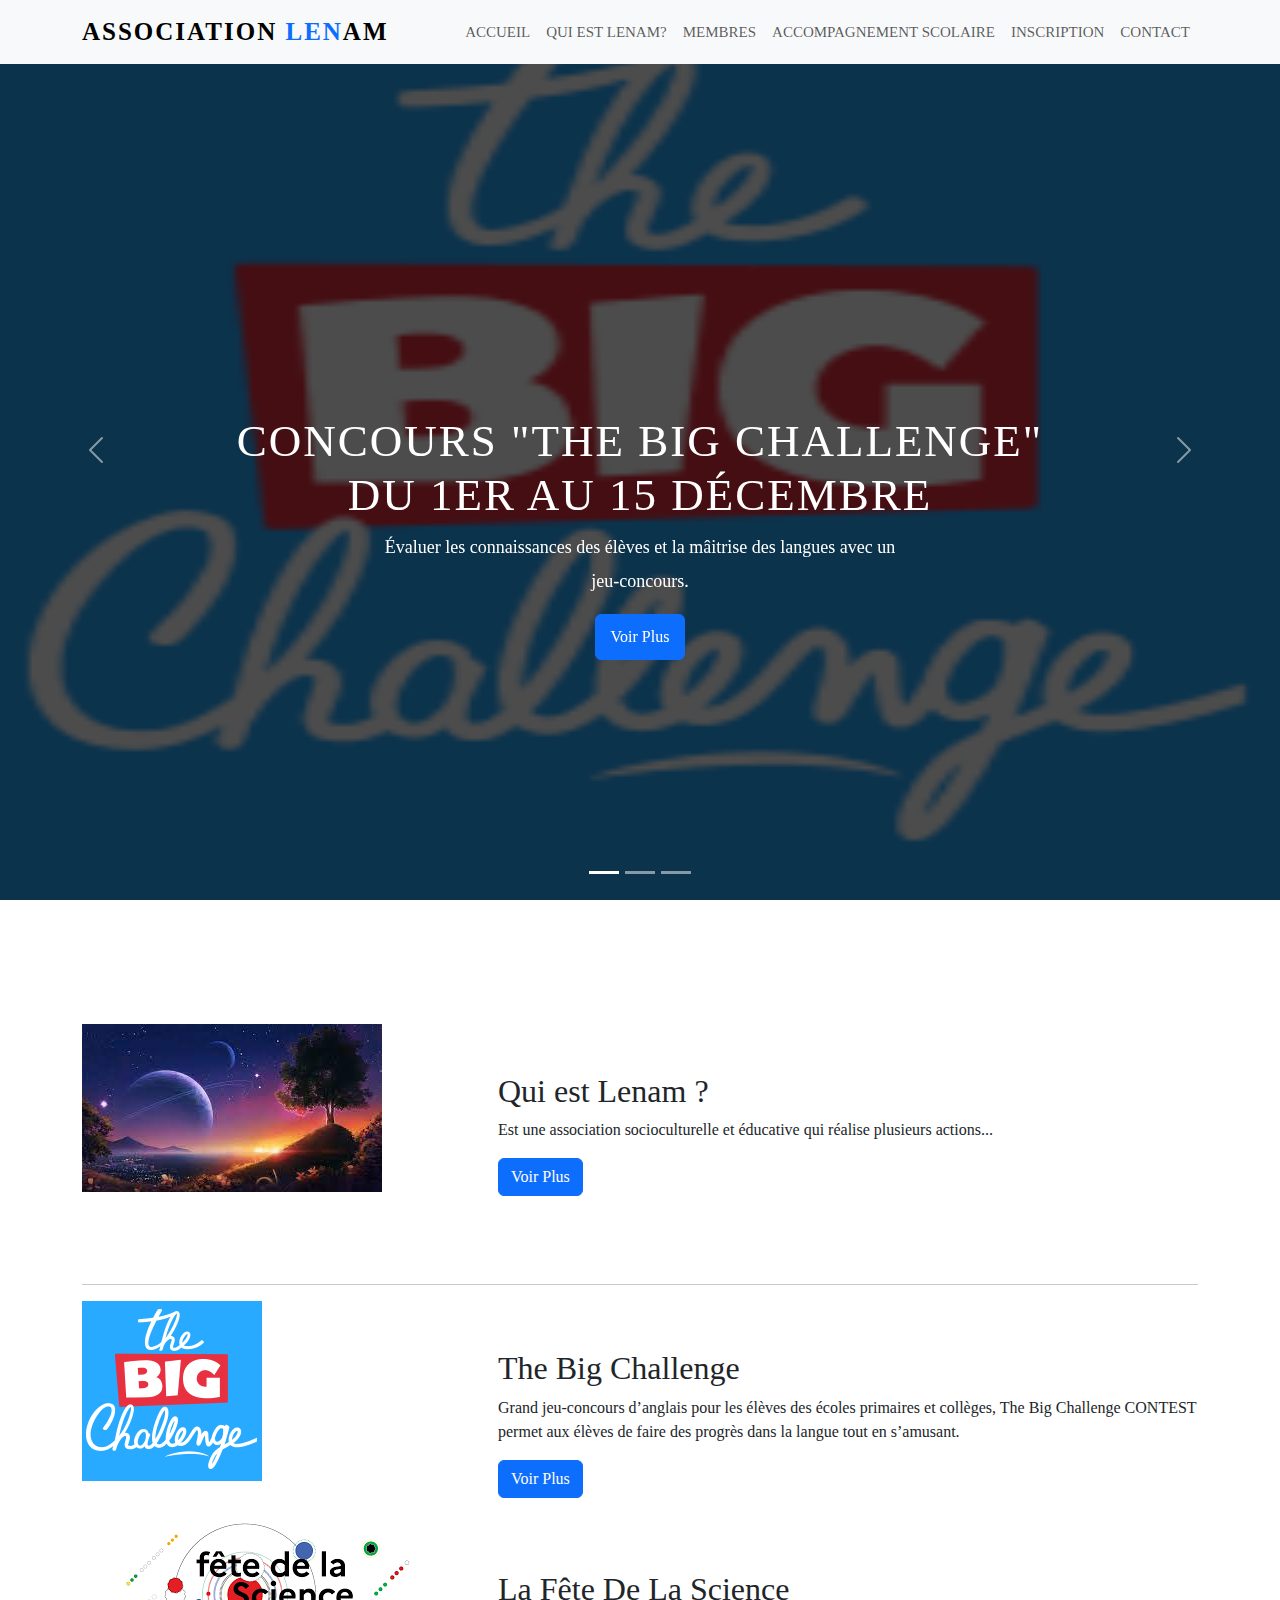
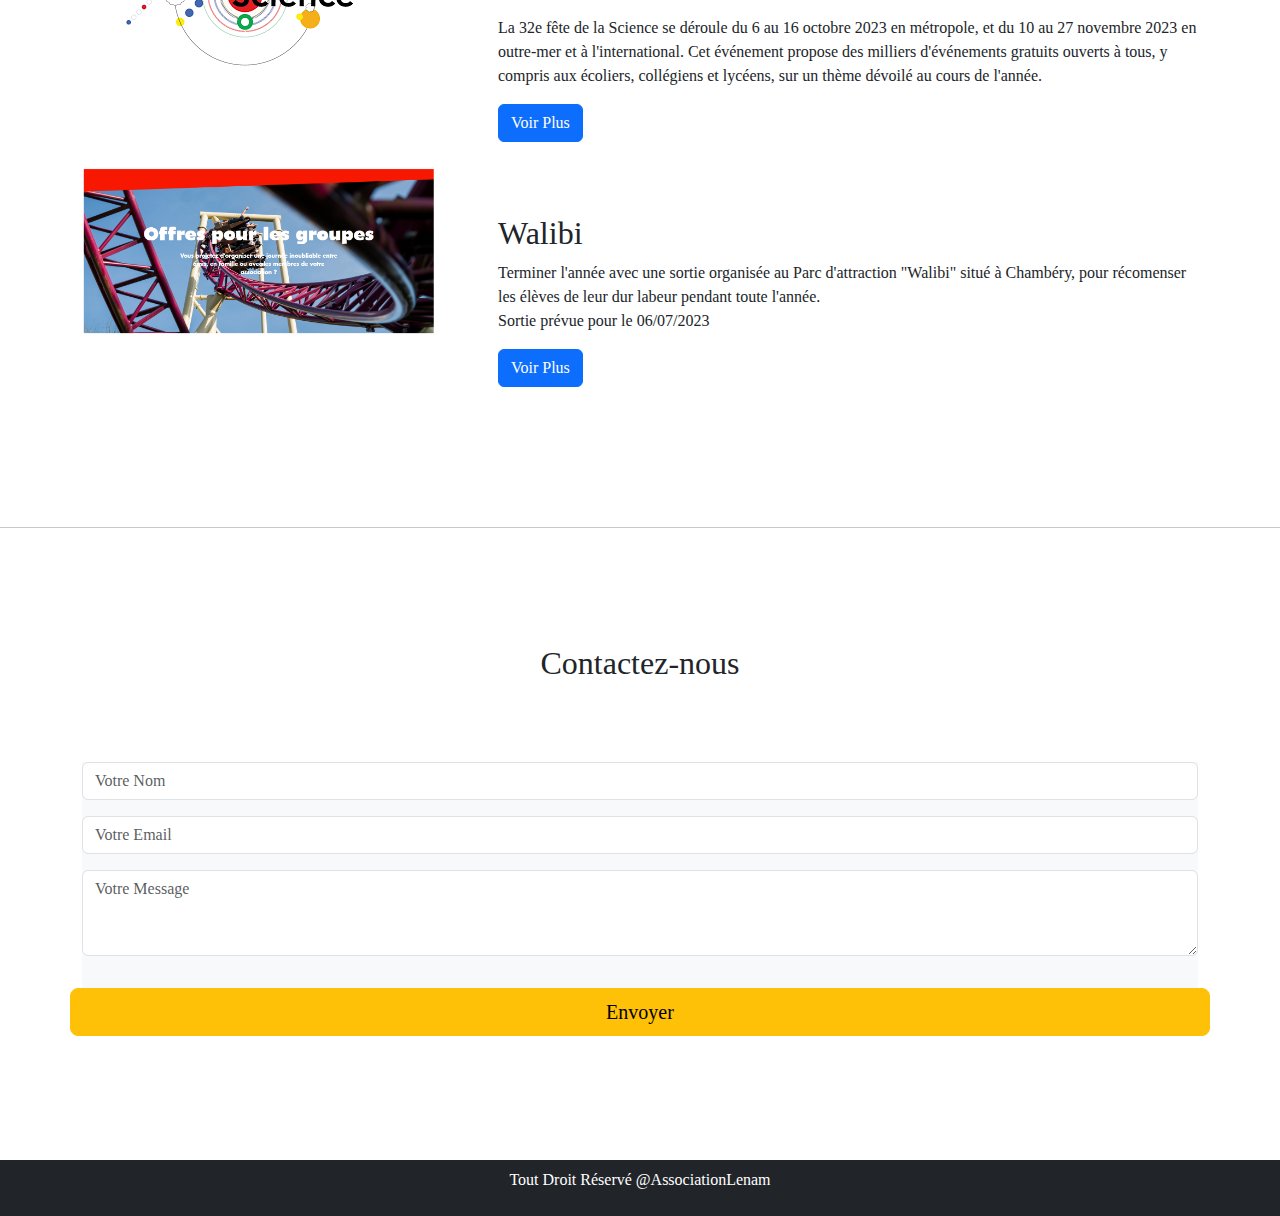
==== commit f2e18b63: "correction indexhtml" ====
--- a/Index.html
+++ b/Index.html
@@ -155,7 +155,7 @@
           <div class="row">
             <div class="col-md-12">
               <div class="section-header text-center pb-5">
-                <h2>Contacrez-nous</h2>
+                <h2>Contactez-nous</h2>
               </div>
             </div>
           </div>
@@ -168,11 +168,7 @@
                       <input type="text" class="form-control" required placeholder="Votre Nom">
                     </div>
                   </div>
-                  <div class="col-md-12">
-                    <div class="mb-3">
-                      <input type="text" class="form-control" required placeholder="Votre Nom et Prénom">
-                    </div>
-                  </div>
+
                   <div class="col-md-12">
                     <div class="mb-3">
                       <input type="email" class="form-control" required placeholder="Votre Email">
